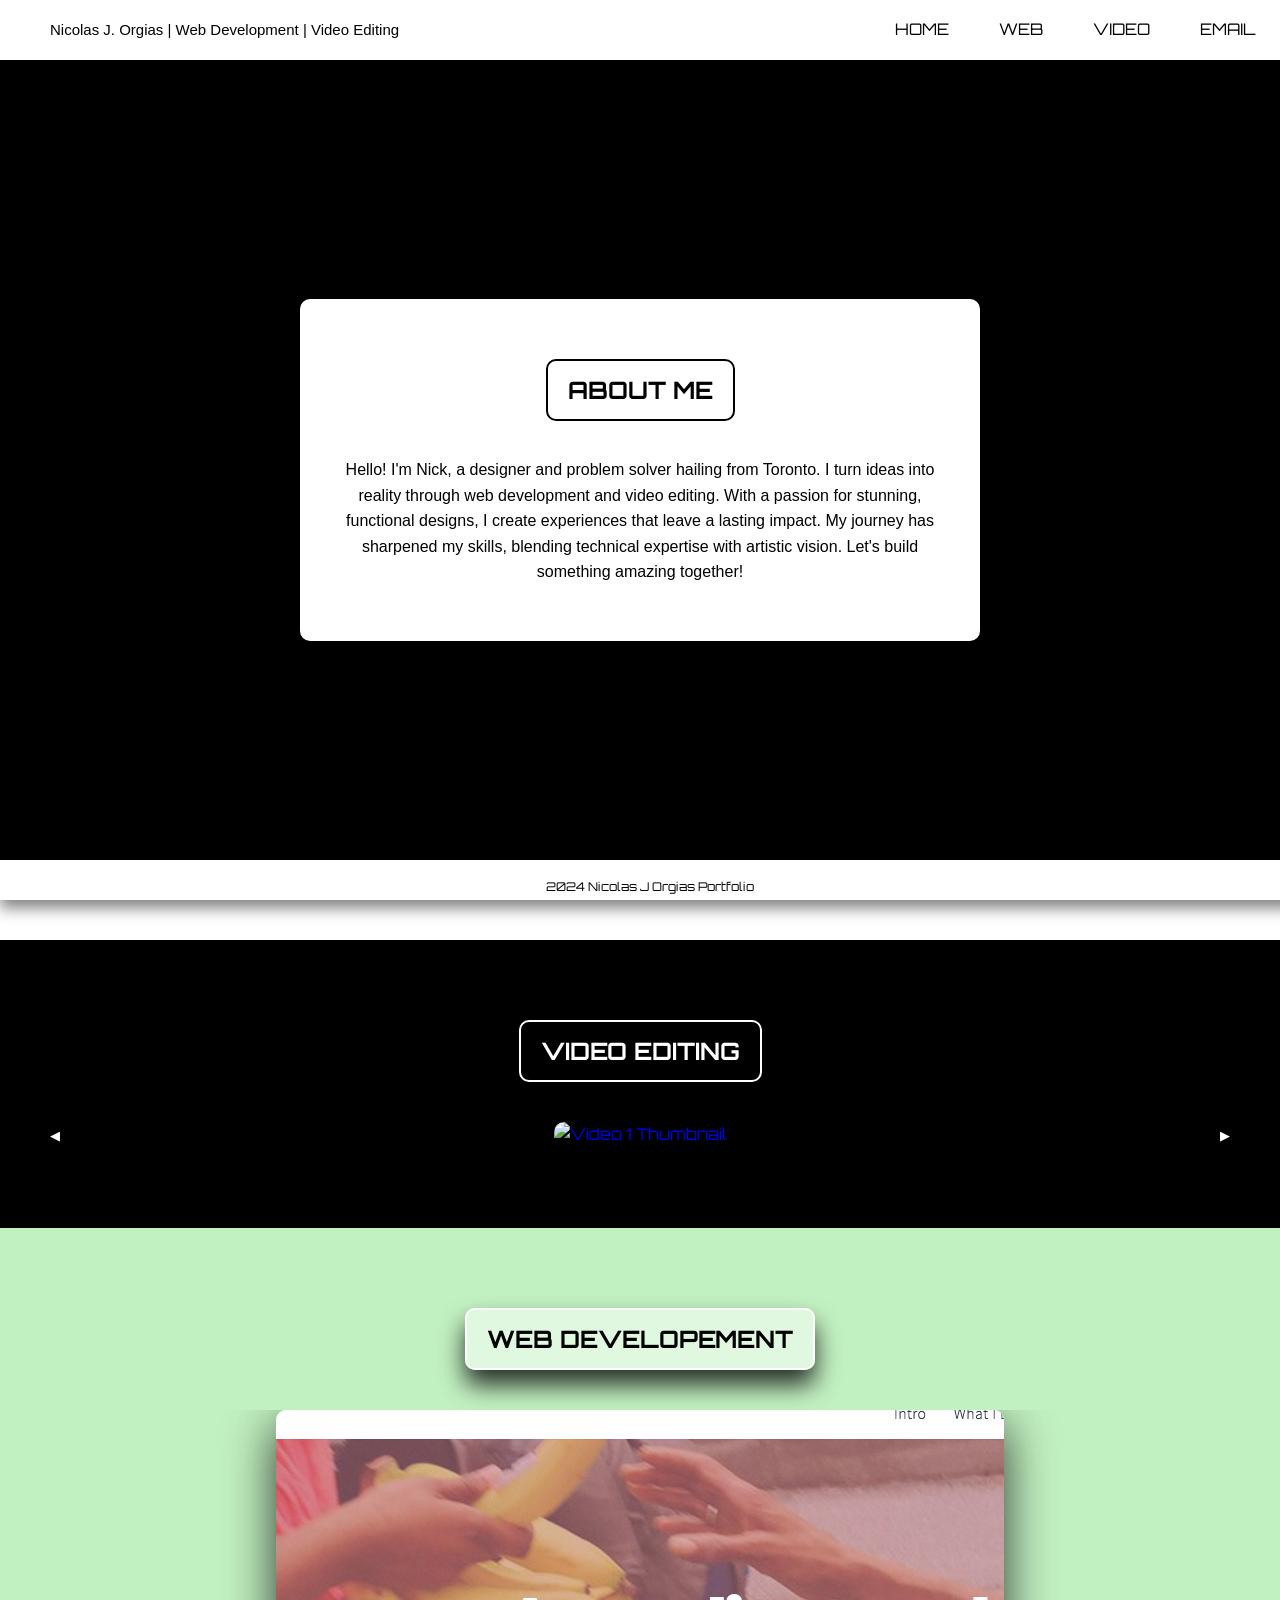
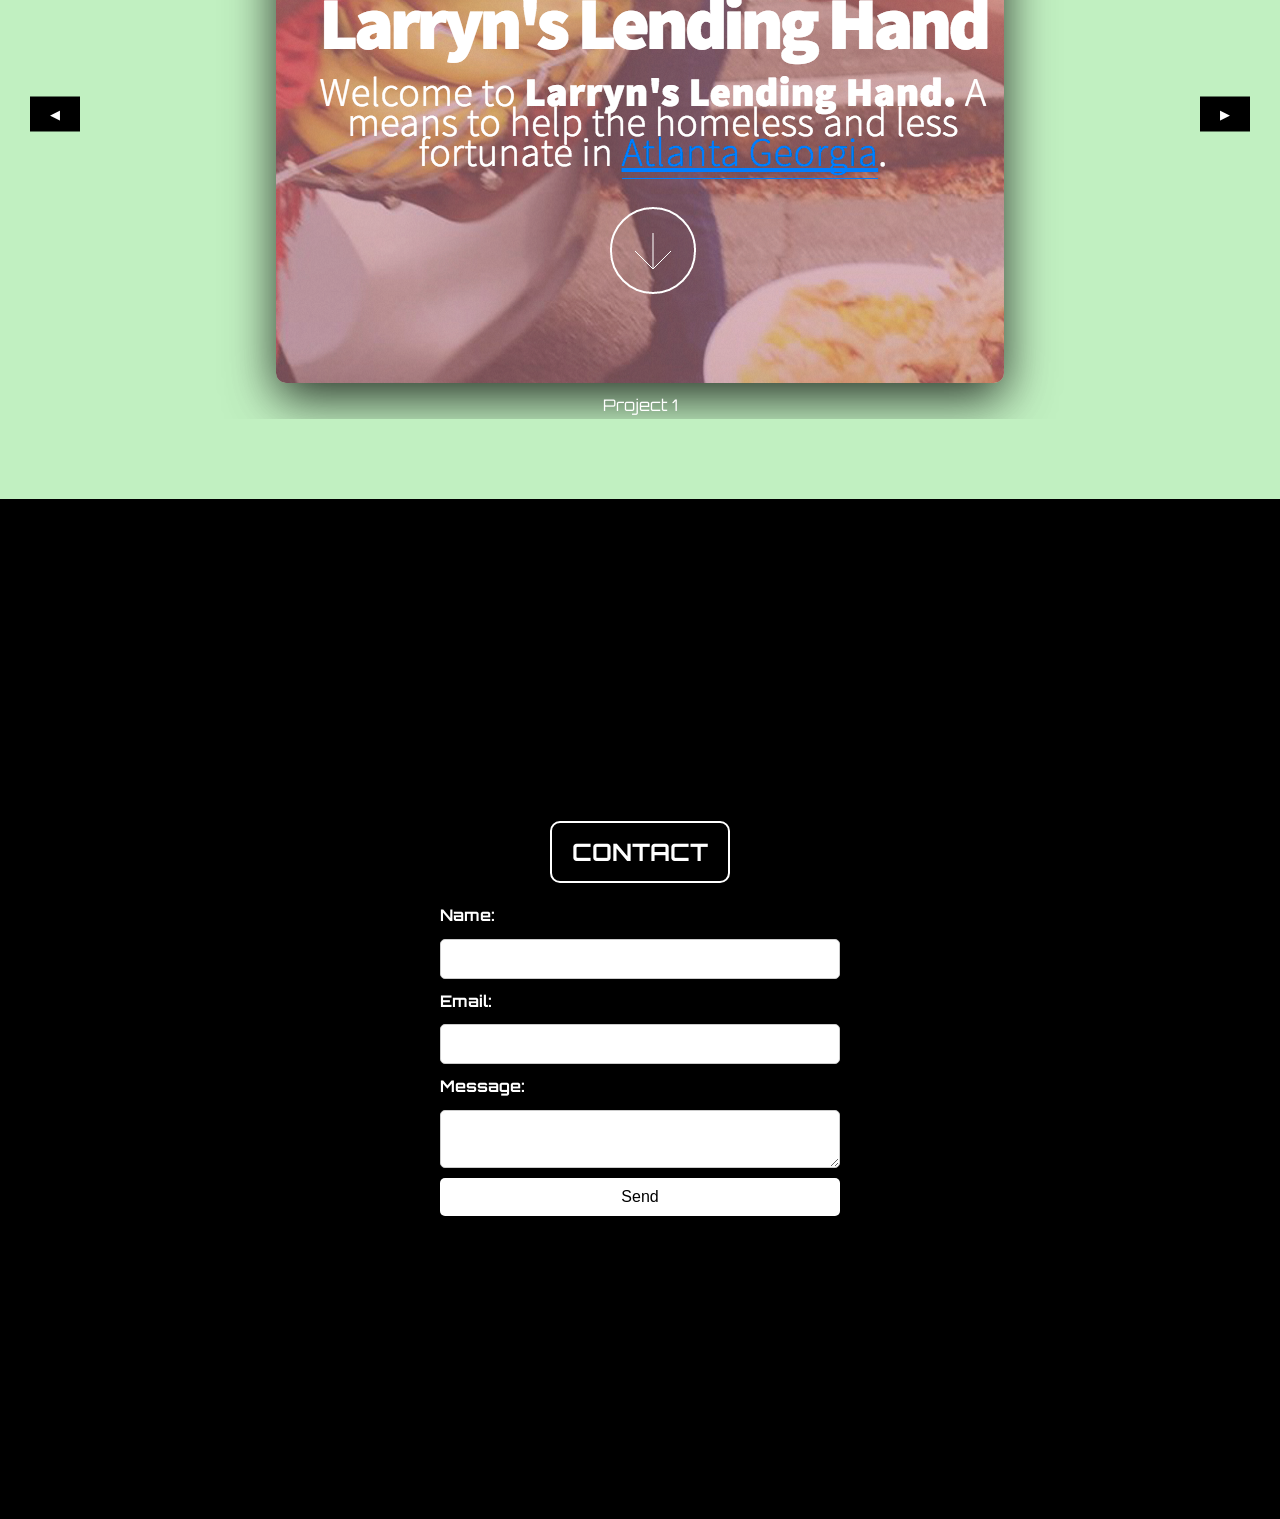
==== index.html @ f53ce9db "Update index.html" ====
<!DOCTYPE html>
<html lang="en">
<head>
    <meta charset="UTF-8">
    <meta name="viewport" content="width=device-width, initial-scale=1.0">
    <meta http-equiv="Cache-Control" content="no-cache, no-store, must-revalidate">
    <meta http-equiv="Pragma" content="no-cache">
    <meta http-equiv="Expires" content="0">

    <title>Portfolio</title>
    <link href="https://cdnjs.cloudflare.com/ajax/libs/font-awesome/6.0.0-beta3/css/all.min.css" rel="stylesheet">
    <link rel="stylesheet" href="style.css?v=13.1">
    <link href="https://fonts.googleapis.com/css2?family=Orbitron:wght@400;700&display=swap" rel="stylesheet">
</head>
<body>
<div id="video-container">
    <div id="player"></div>
</div>
    
    <header>
        <nav id="navbar">
            <div id="name-header">Nicolas J. Orgias | Web Development | Video Editing</div>
            <button id="menu-toggle">
                <i class="fas fa-bars"></i> <!-- Hamburger Icon -->
                <i class="fas fa-times"></i> <!-- X Icon -->
            </button>
            <ul id="menu">
                <li><a href="#about">HOME</a></li>
                <li><a href="#slider1">WEB</a></li>
                <li><a href="#slider2">VIDEO</a></li>
                <li><a href="#contact">EMAIL</a></li>
            </ul>
        </nav>
    </header>

   

        
        
        <section class="about" id="about">
            <div class="about-box">
               <h1>ABOUT ME</h1>
               <p>Hello! I'm Nick, a designer and problem solver hailing from Toronto. I turn ideas into reality through web development and video editing. With a passion for stunning, functional designs, I create experiences that leave a lasting impact. My journey has sharpened my skills, blending technical expertise with artistic vision. Let's build something amazing together!</p>
            </div>
        </section>

   <section id="slider2" class="section slider">
         <h2>VIDEO EDITING</h2>
            <div class="carousel">
                <div class="carousel-track">
                    <!-- Add YouTube video links and thumbnails -->
                    <a href="https://www.youtube.com/watch?v=J-_PtftrunI" target="_blank" class="carousel-item">
                    <img src="https://img.youtube.com/vi/J-_PtftrunI/maxresdefault.jpg" alt="Video 1 Thumbnail"></a>
                    <a href="https://www.youtube.com/watch?v=d1pUVqH36cI" target="_blank" class="carousel-item">
                    <img src="https://img.youtube.com/vi/d1pUVqH36cI/maxresdefault.jpg" alt="Video 2 Thumbnail"></a>
                    <a href="https://www.youtube.com/watch?v=oe7NVslmKN8" target="_blank" class="carousel-item">
                    <img src="https://img.youtube.com/vi/oe7NVslmKN8/maxresdefault.jpg" alt="Video 3 Thumbnail"></a>
                 </div>
               <button class="carousel-btn prev">&#9664;</button>
               <button class="carousel-btn next">&#9654;</button>
             </div>
        </section>

    
<section id="slider1" class="section slider" style="color: black;">
    <h2>WEB DEVELOPEMENT</h2>
    <div class="carousel">
        <div class="carousel-track">
            <!-- Add placeholders for project links -->
            <a href="https://norgias.github.io/Larryn/" target="_blank" class="carousel-item">
                <img src="larryn.png" alt="Project 1 Thumbnail">
                <span class="carousel-label">Project 1</span>
            </a>
            <a href="https://example.com/project2" target="_blank" class="carousel-item">
                <img src="https://via.placeholder.com/800" alt="Project 2 Thumbnail">
            </a>
            <a href="https://example.com/project3" target="_blank" class="carousel-item">
                <img src="https://via.placeholder.com/800" alt="Project 3 Thumbnail">
            </a>
        </div>
        <button class="carousel-btn prev">&#9664;</button>
        <button class="carousel-btn next">&#9654;</button>
    </div>
</section>

 

        <section id="contact" class="section contact">
            <h2>CONTACT</h2>
            <form id="contact-form" action="https://formspree.io/f/mpwwolqr" method="POST">
                <label for="name">Name:</label>
                <input type="text" id="name" name="name" required>

                <label for="email">Email:</label>
                <input type="email" id="email" name="email" required>

                <label for="message">Message:</label>
                <textarea id="message" name="message" required></textarea>

                <button type="submit">Send</button>
            </form>
        </section>
    </main>

    <footer>
        <p>2024 Nicolas J Orgias Portfolio</p>
    </footer>
        <!-- Include YouTube Player API -->
    <script src="https://www.youtube.com/iframe_api"></script>
    <script src="javascript.js?v=2.4"></script>
</body>
</html>
---- style.css ----
/* General Styles */

body, html {
    margin: 0;
    font-family: 'Orbitron', sans-serif;
    line-height: 1.6;
    padding: 0;
    height: 100%;
    
}

/* Video Container */
/* Video Container */
#video-container {
    position: fixed;
    top: 0;
    left: 0;
    width: 100%;
    height: 100%;
    z-index: -1; /* Push behind content */
    overflow: hidden;
    background: black;
}

#background-video {
    position: absolute;
    top: 50%; /* Center vertically */
    left: 50%; /* Center horizontally */
    transform: translate(-50%, -50%); /* Adjust for exact centering */
    width: 100vw; /* Full viewport width */
    height: 100vh; /* Full viewport height */
    object-fit: cover; /* Ensure the video covers the entire container */
}

/* Page Content */
#content {
    position: relative;
    z-index: 1; /* Place content above video */
    color: white; /* Adjust text color for contrast */
    text-align: center;
    padding: 20px;
}

header, footer {
    background-color: white;
    box-shadow: 0px 8px 15px rgba(0, 0, 0, 0.5);
    color: black;
    padding: 10px 20px;
    position: fixed;
    width: 100%;
    z-index: 100;
}

header {
    top: 0;
}

footer {
    bottom: 0;
    height: 45px;
    text-align: center;
}


/* Navigation Styles */
nav {
    display: flex;
    justify-content: space-between;
    align-items: center;
    padding: 0 20px;
}

#name-header {
    font-family: Arial, sans-serif;
    max-width: 80% !important;
    font-size: 16px;
    color: black;
    margin-right: auto;
    padding-left: 10px;
    padding-right: 0;
    display: flex;
    align-items: center;
   }

#menu {
    list-style: none;
    padding: 0;
    margin: 0;
    background-color: white; /* Match header background */
    display: none; /* Default hidden for mobile */
    transition: max-height 0.4s ease-in-out; /* Smooth toggle effect */
}

#menu li {
    text-decoration: none;
    color: black;
    position: relative;
    z-index: 9999 !important;
}

#menu li a {
    color: black;
    text-decoration: none;
    padding: 10px;
    display: block;
}

#menu-toggle {
    background: none;
    border: none;
    cursor: pointer;
    font-size: 24px;
    color: black;
    position: relative;
}

#menu-toggle .fa-bars {
    display: block;
}

#menu-toggle .fa-times {
    display: none;
}

#menu-toggle.active .fa-bars {
    display: none;
}

#menu-toggle.active .fa-times {
    display: block;
}



/* Section Styles */
.section {
    padding: 60px 20px;
    min-height: 100vh;
    display: flex;
    flex-direction: column;
    justify-content: center;
    align-items: center;
}

To adjust the sections with IDs slider1 and slider2 so they have different background colors and a height slightly larger than the images they contain, you can update the CSS and add specific styles for each section.

CSS Code
css
Copy code
/* General Styles for Slider Sections */
.slider {
    display: flex;
    justify-content: center; /* Center content horizontally */
    align-items: center; /* Center content vertically */
    padding: 20px; /* Add padding around the content */
}

/* Specific Styles for Slider 1 */
#slider1 {
    background-color: rgba(50,205, 50, 0.3); /* Light green for slider1 background color */
    height: auto; /* Lets the height adjust to the content */
    min-height: 150px; /* Ensure a minimum height for visual balance */
}
#slider1 h2 {
    background-color: rgba(255, 255, 255, 0.5);
    box-shadow: 0px 15px 25px rgba(0, 0, 0, 0.8);
    display: inline-block; /* Ensures the box adjusts to the text width */
    padding: 10px 20px; /* Adds spacing inside the box */
    border: 2px solid white; /* Creates the border */
    border-radius: 10px; /* Rounds the edges slightly */
    color: black; /* Text color */
    font-size: 24px; /* Adjusts the font size */
    text-align: center; /* Centers the text */
}
    


/* Specific Styles for Slider 2 */
#slider2 {
    background-color: black; /* Light pink for slider2 */
    height: auto; /* Let the height adjust to the content */
    min-height: 150px; /* Ensure a minimum height for visual balance */
}
#slider2 h2 {
    display: inline-block; /* Ensures the box adjusts to the text width */
    padding: 10px 20px; /* Adds spacing inside the box */
    border: 2px solid white; /* Creates the border */
    border-radius: 10px; /* Rounds the edges slightly */
    color: white !important; /* Text color */
    font-size: 24px; /* Adjusts the font size */
    text-align: center; /* Centers the text */
    background-color: transparent; /* Transparent background (not filled) */
}

/* About Me Section Styling */
.about {
    display: flex;
    justify-content: center; /* Centers the box horizontally */
    align-items: center; /* Centers the box vertically */
    min-height: 100vh; /* Ensures the section covers the full viewport height */
    background-color: rgba(244, 244, 244, 0.0);
    padding: 20px;
}

.about-box {
    background-color: #ffffff; /* Background color for the box */
    border-radius: 10px; /* Slightly rounded edges */
    box-shadow: 0px 15px 50px rgba(0, 0, 0, 0.8); /* Very heavy drop shadow */
    padding: 40px; /* Padding inside the box */
    max-width: 600px; /* Limit the box width */
    text-align: center; /* Center the text inside */
}

.about-box h1 {
    display: inline-block; /* Ensures the box adjusts to the text width */
    padding: 10px 20px; /* Adds spacing inside the box */
    border: 2px solid black; /* Creates the border */
    border-radius: 10px; /* Rounds the edges slightly */
    color: black; /* Text color */
    font-size: 24px; /* Adjusts the font size */
    text-align: center; /* Centers the text */
    background-color: transparent; /* Transparent background (not filled) */
}

.about-box p {
    font-family: Arial, sans-serif !important
}



/* Slider section style */
.slider {
    color: white;
}

.contact {
    background-color: black;
    
}

/* Carousel Styles */
.carousel {
    position: relative;
    width: 100%;
    overflow: hidden;
    margin: 20px auto;
}

.carousel-track {
    display: flex;
    transition: transform 0.5s ease-in-out;
    gap: 10px; /* Add spacing between thumbnails */
}
.carousel-track a {
    display: flex;
    flex-direction: column; /* Stack image and label vertically */
    text-align: center; /* Center everything */
    text-decoration: none; /* Remove underline from links */
}
.carousel-label {
    margin-top: 10px; /* Space between image and label */
    font-size: 16px; /* Adjust font size */
    color: white; /* White text color */
    text-align: center; /* Center-align label text */
}


.carousel-item {
    flex: 0 0 100%; 
    text-align: center;
    display: flex;
    justify-content: center;
    align-items: center;
    overflow: hidden;
}
.carousel-item img {
    max-width: 100%; /* Ensure images are responsive */
    border-radius: 10px; /* Optional: Rounded edges for thumbnails */
    transition: transform 0.3s ease; /* Add hover effect */
    box-shadow: 0px 15px 50px rgba(0, 0, 0, 0.8);
}

.carousel-item img:hover {
    transform: scale(1.05); /* Slight zoom on hover */
    cursor: pointer; /* Change cursor to pointer */
}

.carousel-btn {
    position: absolute;
    top: 50%;
    transform: translateY(-50%);
    background-color: #000000;
    color: #ffffff;
    border: none;
    cursor: pointer;
    padding: 10px 20px;
}

.carousel-btn.prev {
    left: 10px;
}

.carousel-btn.next {
    right: 10px;
}

/* Contact Form Styles */
form {
    display: flex;
    flex-direction: column;
    width: 80%;
    max-width: 400px;
    gap: 10px;
}

form label {
    font-weight: bold;
}

form input, form textarea, form button {
    padding: 10px;
    font-size: 16px;
    border: 1px solid #cccccc;
    border-radius: 5px;
}

form button {
    background-color: #ffffff;
    color: #000000;
    cursor: pointer;
    border: none;
}
#contact {
    color: #ffffff !important; 
}
#contact h2 {
    display: inline-block; /* Ensures the box adjusts to the text width */
    padding: 10px 20px; /* Adds spacing inside the box */
    border: 2px solid white; /* Creates the border */
    border-radius: 10px; /* Rounds the edges slightly */
    color: white !important; /* Text color */
    font-size: 24px; /* Adjusts the font size */
    text-align: center; /* Centers the text */
    background-color: transparent; /* Transparent background (not filled) */
}
    

/* Enforce 800px by 800px dimensions on desktop */
@media (min-width: 768px) {
    .carousel-item img {
        max-width: 800px; /* Set a fixed max width */
        max-height: 800px; /* Set a fixed max height */
    }
}




/* Mobile Menu Behavior */
@media (max-width: 768px) {
  .about-box {
    margin-top: -90px;
    width: 85%; /* Reduce width */
    padding: 10px; /* Decrease padding */
    margin-bottom: 5px;
  }

  .about-box p {
    font-size: 14px; /* Decrease font size */
    line-height: 1.5; /* Maintain good readability */
  }
  
    
    #menu {
        display: block; /* Show menu when toggled */
        max-height: 0; /* Hidden by default */
        overflow: hidden; /* Prevent overflow when collapsed */
    }
    footer {
        height: 40px; /* Adjust height for mobile */
        font-size: 14px; /* Maintain readability on smaller screens */
        padding: 10px; /* Adjust padding */
    }

    #menu li a {
        padding-right: 15px;
        padding-left: 15px;
    }
    #menu li {
        margin-left: 1px;
        margin-right: 14.5px;
    }

    #menu-toggle {
        position: absolute;
        left: -10px; /* Hamburger icon to the far left */
    }
    #name-header {
         position: relative; /* Ensure it doesn't interfere with other elements */
         max-width: 80% !important; /* Prevents it from taking too much space */
         overflow: hidden; /* Avoids overlapping content */
         flex: 0 1 auto; /* Prevents it from growing too large */
         padding-right: 20px;
         background-color: transparent !important;
    }
}

/* Desktop Menu Behavior */
@media (min-width: 768px) {
    #menu {
        display: flex; /* Show menu as a flex container */
        max-height: none; /* Remove height restrictions */
        justify-content: flex-end; /* Align menu items to the right */
        align-items: center; /* Center vertically */
        padding: 0;
        margin: 0;
    }

    #menu li {
        margin: 0 15px; /* Add spacing between items */
    }

    #menu li a {
        color: black; /* Link color */
        text-decoration: none; /* Remove underline */
        padding: 10px; /* Add padding for clickable area */
        transition: color 0.3s ease; /* Add hover effect */
    }

    #menu li a:hover {
        color: #00aaff; /* Change color on hover */
        padding: 5px 10px; /* Reduce padding for navigation links */
    }

    #menu-toggle {
        display: none; /* Hide toggle button on desktop */
    }
    header {
        height: 50px; /* Adjust height for desktop */
        padding: 5px 20px; /* Reduce padding */
    }

    #navbar {
        display: flex;
        align-items: center;
        height: 100%; /* Ensure full height alignment */
    }

    #name-header {
        font-size: 15px; /* Adjust text size to fit smaller height */
        padding-left: 10px; /* Reduce padding from the left */
    }
    footer {
        height: 30px; /* Reduce height for desktop */
        font-size: 12px; /* Adjust font size */
        padding: 5px 10px; /* Reduce padding */
    }
}
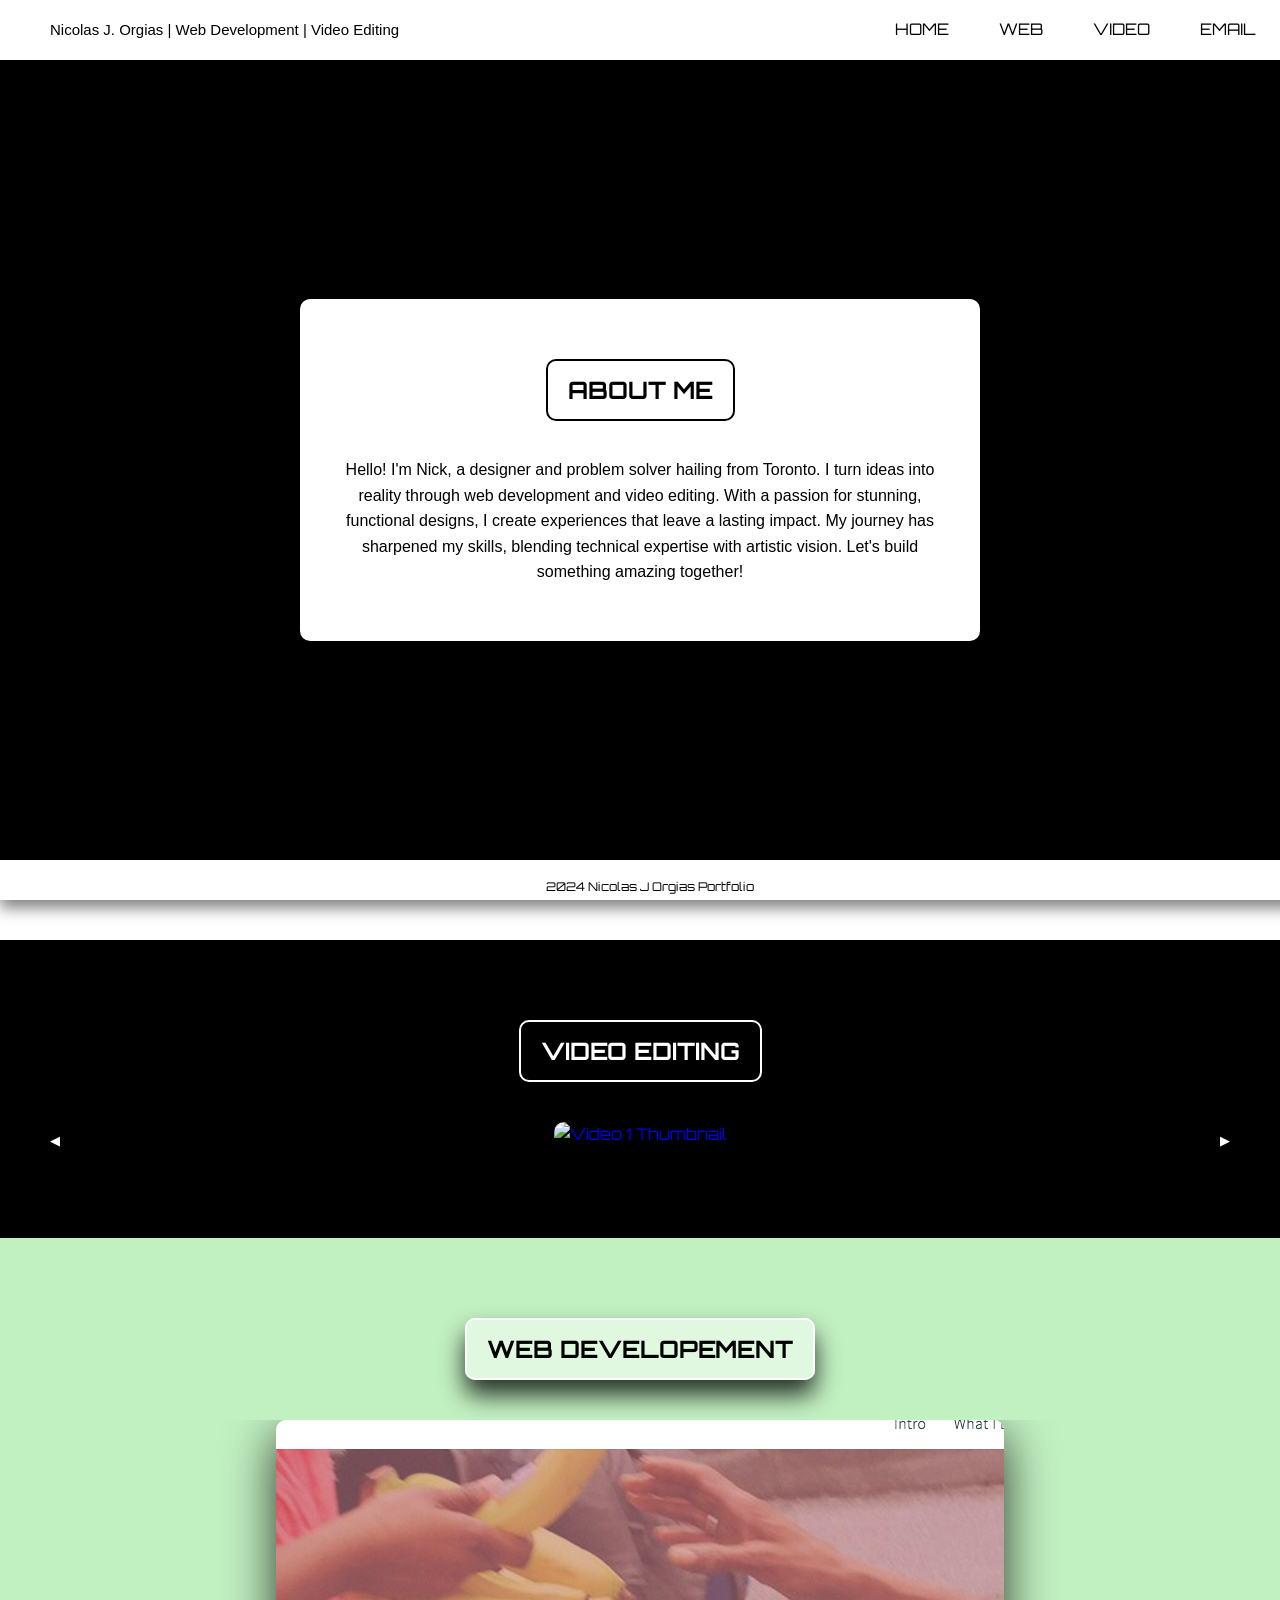
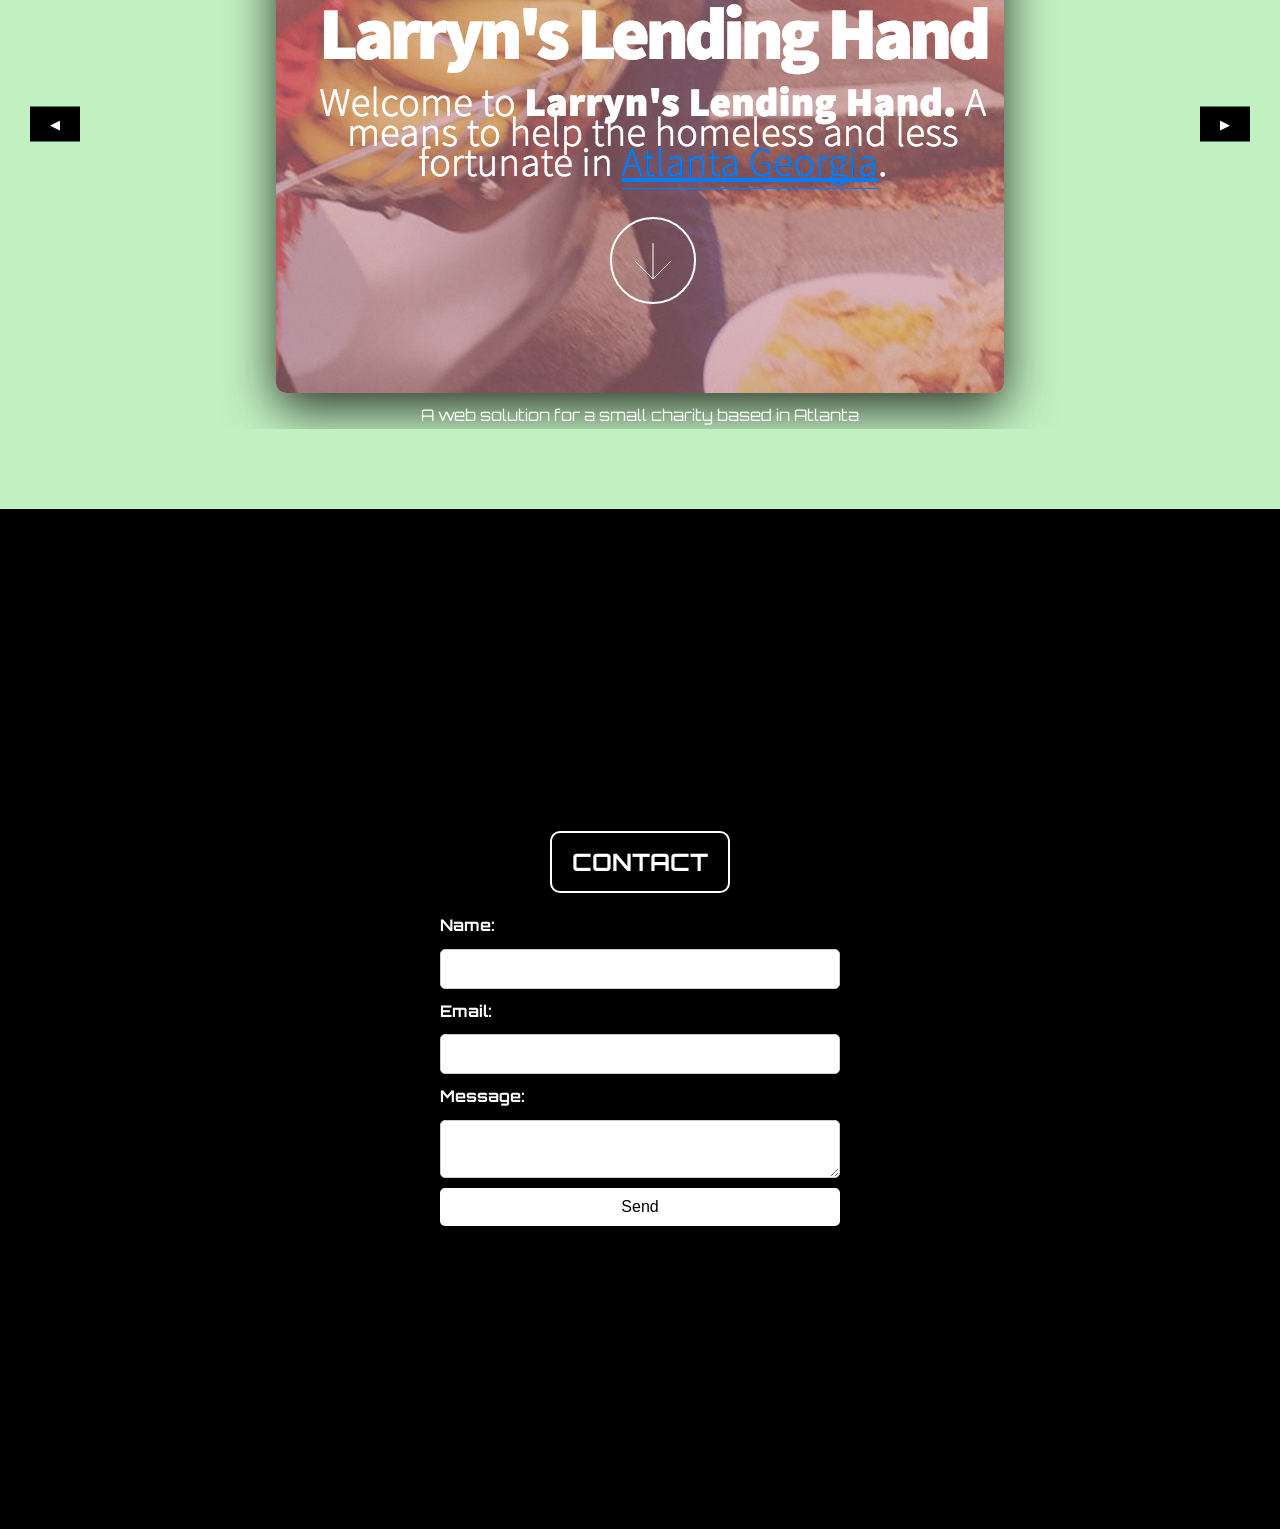
==== commit 495b2c3f: "Update index.html" ====
--- a/index.html
+++ b/index.html
@@ -50,11 +50,11 @@
                 <div class="carousel-track">
                     <!-- Add YouTube video links and thumbnails -->
                     <a href="https://www.youtube.com/watch?v=J-_PtftrunI" target="_blank" class="carousel-item">
-                    <img src="https://img.youtube.com/vi/J-_PtftrunI/maxresdefault.jpg" alt="Video 1 Thumbnail"></a>
+                    <img src="https://img.youtube.com/vi/J-_PtftrunI/maxresdefault.jpg" alt="Video 1 Thumbnail"><span class="carousel-label"></span></a>
                     <a href="https://www.youtube.com/watch?v=d1pUVqH36cI" target="_blank" class="carousel-item">
-                    <img src="https://img.youtube.com/vi/d1pUVqH36cI/maxresdefault.jpg" alt="Video 2 Thumbnail"></a>
+                    <img src="https://img.youtube.com/vi/d1pUVqH36cI/maxresdefault.jpg" alt="Video 2 Thumbnail"><span class="carousel-label"></span></a>
                     <a href="https://www.youtube.com/watch?v=oe7NVslmKN8" target="_blank" class="carousel-item">
-                    <img src="https://img.youtube.com/vi/oe7NVslmKN8/maxresdefault.jpg" alt="Video 3 Thumbnail"></a>
+                    <img src="https://img.youtube.com/vi/oe7NVslmKN8/maxresdefault.jpg" alt="Video 3 Thumbnail"><span class="carousel-label"></span></a>
                  </div>
                <button class="carousel-btn prev">&#9664;</button>
                <button class="carousel-btn next">&#9654;</button>
@@ -69,13 +69,15 @@
             <!-- Add placeholders for project links -->
             <a href="https://norgias.github.io/Larryn/" target="_blank" class="carousel-item">
                 <img src="larryn.png" alt="Project 1 Thumbnail">
-                <span class="carousel-label">Project 1</span>
+                <span class="carousel-label">A web solution for a small charity based in Atlanta</span>
             </a>
             <a href="https://example.com/project2" target="_blank" class="carousel-item">
                 <img src="https://via.placeholder.com/800" alt="Project 2 Thumbnail">
+                <span class="carousel-label">A web solution for a small charity based in Atlanta</span>
             </a>
             <a href="https://example.com/project3" target="_blank" class="carousel-item">
                 <img src="https://via.placeholder.com/800" alt="Project 3 Thumbnail">
+                <span class="carousel-label">A web solution for a small charity based in Atlanta</span>
             </a>
         </div>
         <button class="carousel-btn prev">&#9664;</button>
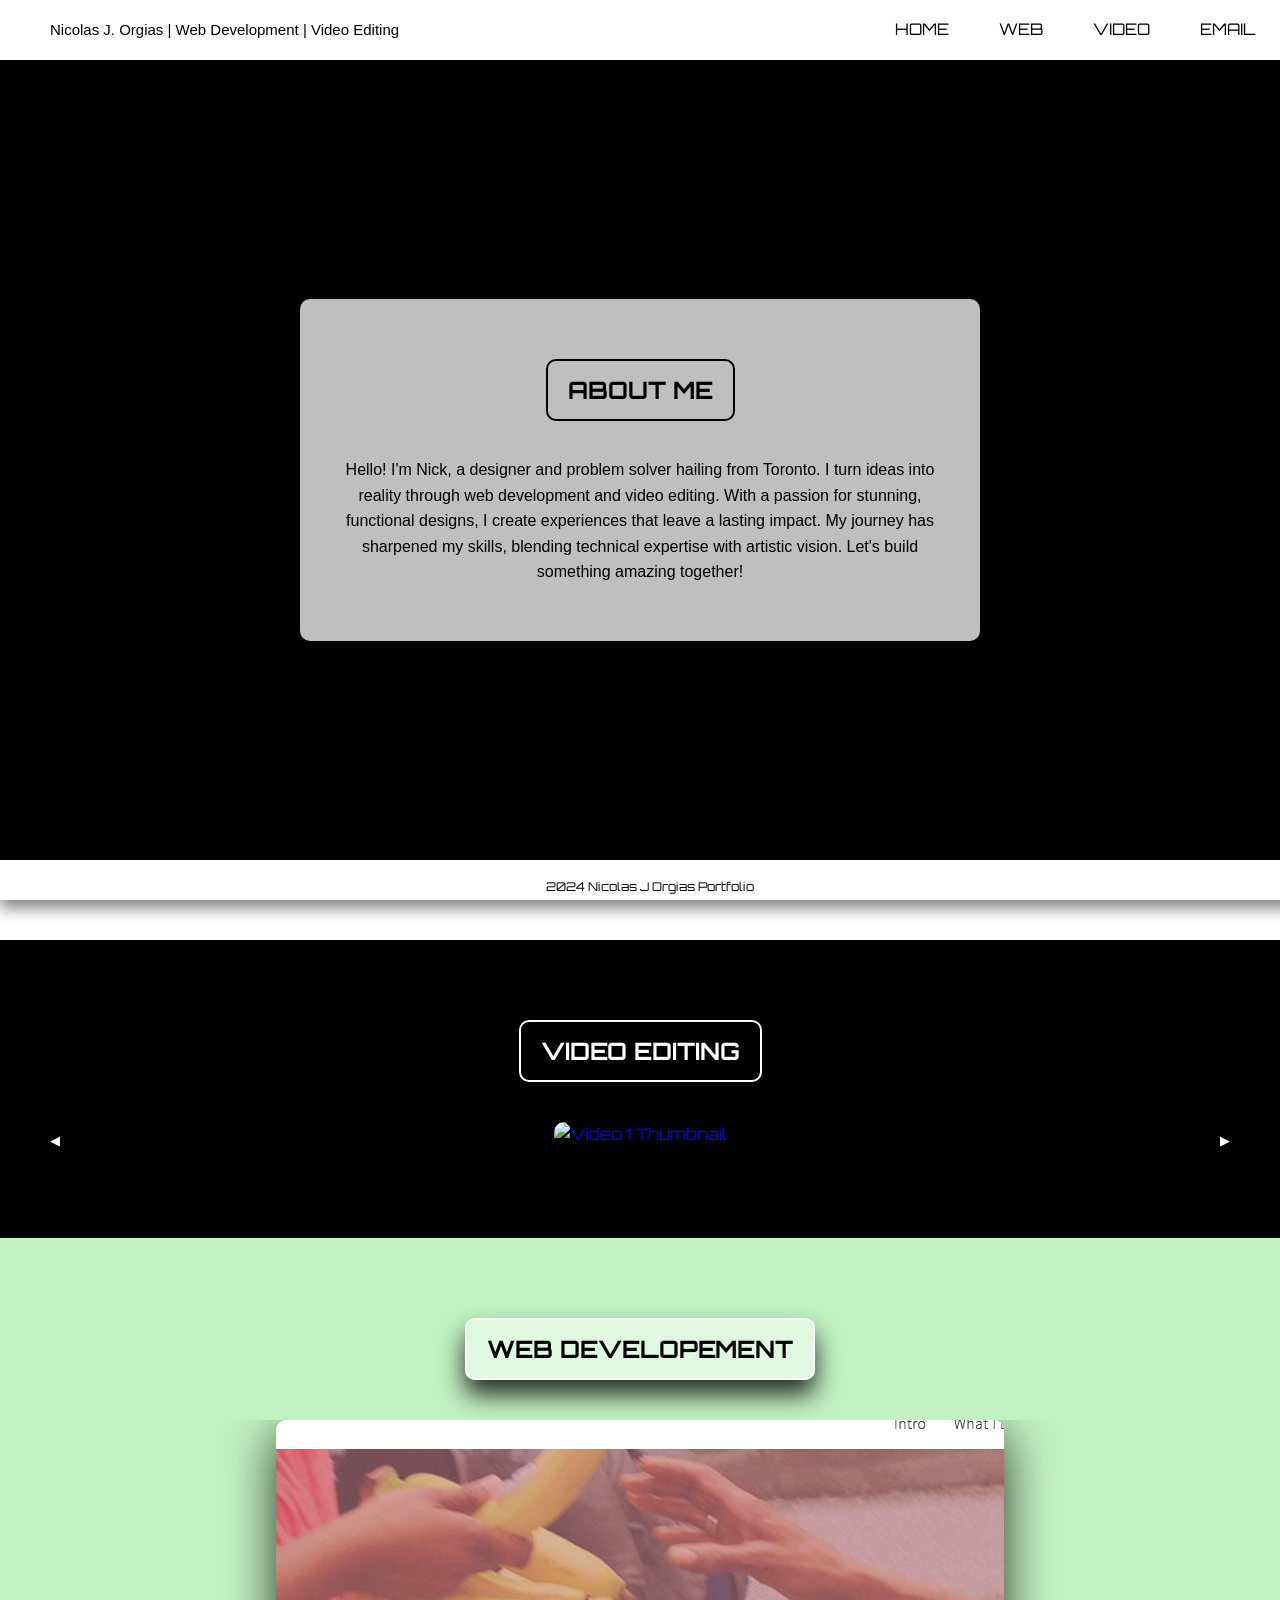
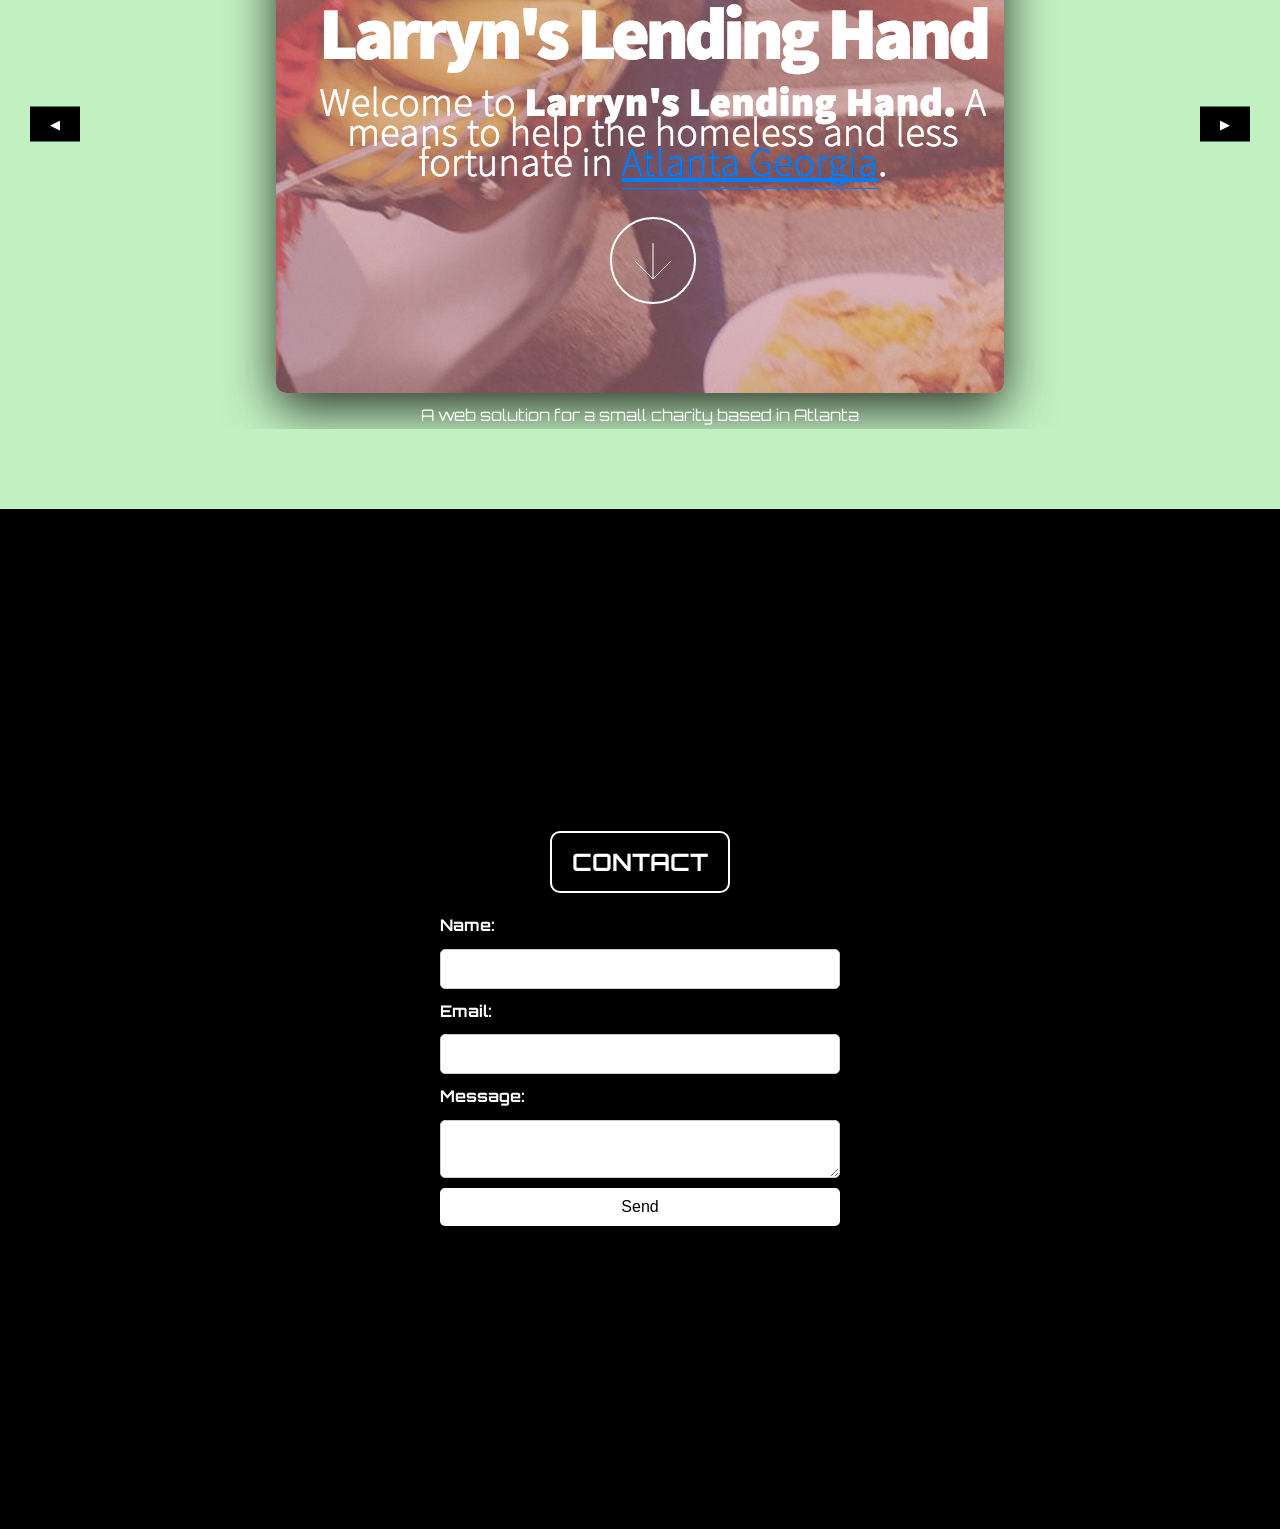
==== commit 93da76b4: "Update index.html" ====
--- a/index.html
+++ b/index.html
@@ -9,7 +9,7 @@
 
     <title>Portfolio</title>
     <link href="https://cdnjs.cloudflare.com/ajax/libs/font-awesome/6.0.0-beta3/css/all.min.css" rel="stylesheet">
-    <link rel="stylesheet" href="style.css?v=13.1">
+    <link rel="stylesheet" href="style.css?v=13.6">
     <link href="https://fonts.googleapis.com/css2?family=Orbitron:wght@400;700&display=swap" rel="stylesheet">
 </head>
 <body>
@@ -109,6 +109,6 @@
     </footer>
         <!-- Include YouTube Player API -->
     <script src="https://www.youtube.com/iframe_api"></script>
-    <script src="javascript.js?v=2.4"></script>
+    <script src="javascript.js?v=2.6"></script>
 </body>
 </html>
--- a/style.css
+++ b/style.css
@@ -7,6 +7,14 @@
     padding: 0;
     height: 100%;
     
+}
+#player {
+    position: absolute;
+    top: 0;
+    left: 0;
+    width: 100%;
+    height: 100%;
+    pointer-events: none; /* Ensures clicks pass through to foreground content */
 }
 
 /* Video Container */
@@ -203,7 +211,7 @@
 }
 
 .about-box {
-    background-color: #ffffff; /* Background color for the box */
+    background-color: rgba(255, 255, 255, 0.75); /* Background color for the box */
     border-radius: 10px; /* Slightly rounded edges */
     box-shadow: 0px 15px 50px rgba(0, 0, 0, 0.8); /* Very heavy drop shadow */
     padding: 40px; /* Padding inside the box */
